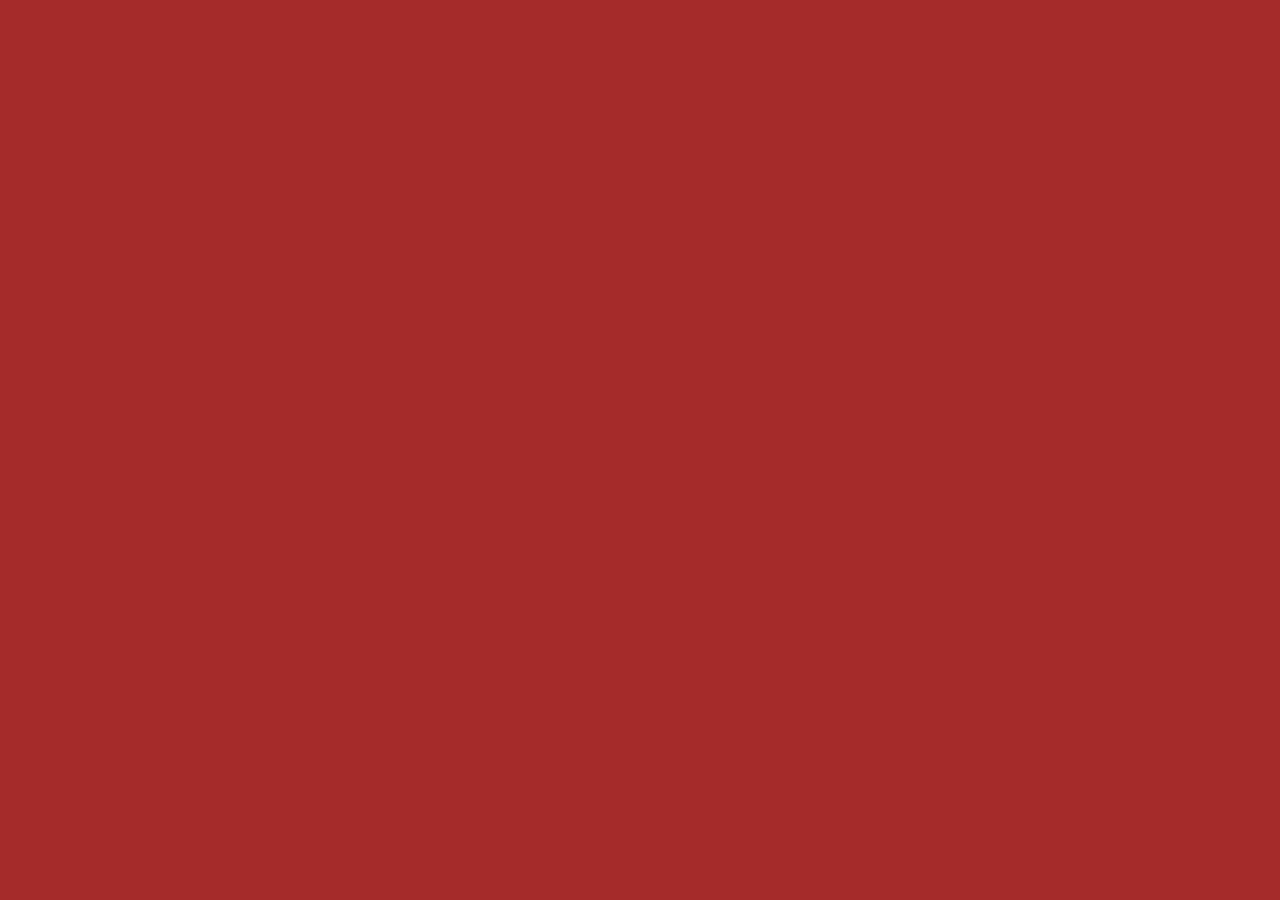
==== home.html @ 652362fe "add fitur" ====
<!DOCTYPE html>
<html lang="en">
<head>
    <meta charset="UTF-8">
    <meta name="viewport" content="width=device-width, initial-scale=1.0">
    <title>Document</title>
</head>
<style>
    body {
        background-color: brown;
    }
</style>
<body>
    
</body>
</html>
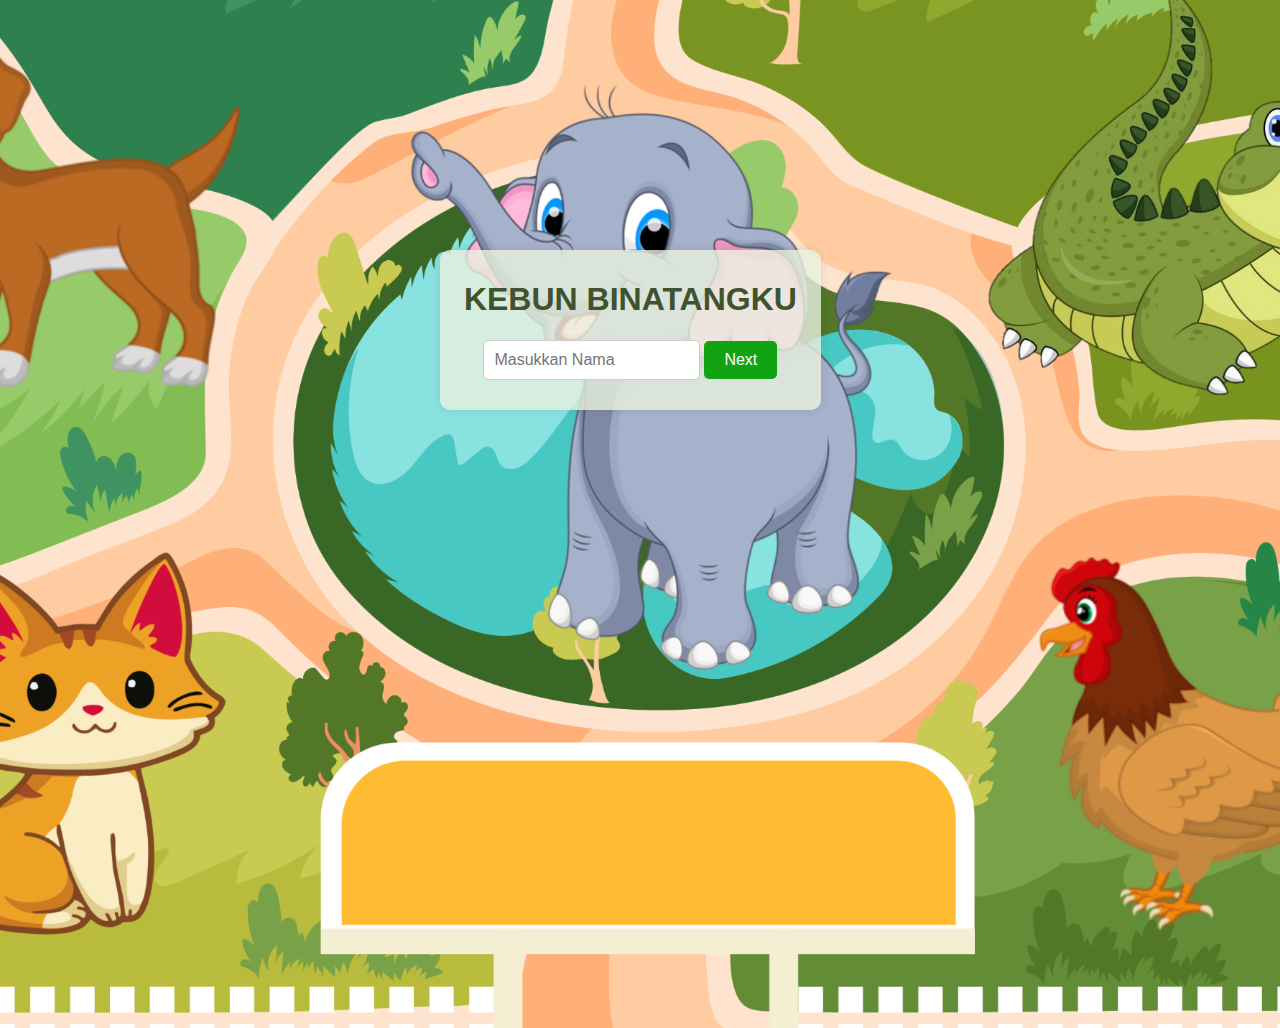
==== commit 3148af6d: "dicekdulu" ====
--- a/home.html
+++ b/home.html
@@ -3,14 +3,18 @@
 <head>
     <meta charset="UTF-8">
     <meta name="viewport" content="width=device-width, initial-scale=1.0">
-    <title>Document</title>
+    <title>Halaman Utama</title>
+    <link rel="stylesheet" href="login.css">
 </head>
-<style>
-    body {
-        background-color: brown;
-    }
-</style>
 <body>
-    
+    <div class="container">
+        <h1>KEBUN BINATANGKU</h1>
+        <form>
+            <input type="text" id="nama" maxlength="6" placeholder="Masukkan Nama">
+            <button type="submit" class="next-button">Next</button>
+        </form>
+    </div>
+
+    <script src="script.js"></script>
 </body>
-</html>+</html>
--- a/login.css
+++ b/login.css
@@ -0,0 +1,68 @@
+body {
+    font-family: Arial, sans-serif;
+    margin-top: 200px;
+    margin-left: 270px;
+    padding: 50px;
+    display: 0;
+    flex-direction: column; 
+    justify-content: center;
+    align-items: center;
+    height: 80vh; 
+    background-image: url('jpg/25.png');
+    background-size: cover;
+    background-position: center;
+}
+
+.container {
+    background-color: rgba(233, 241, 223, 0.8);
+    margin-left: 120px;
+    padding: 10px;
+    border-radius: 10px;
+    box-shadow: 0 0 10px rgba(0, 0, 0, 0.1);
+    margin-bottom: 20px;
+    width: 40%;
+    max-width: 500px;
+   
+    -webkit-border-radius: 10px;
+    -moz-border-radius: 10px;
+    -ms-border-radius: 10px;
+    -o-border-radius: 10px;
+}
+
+h1 {
+    color: #3f532e;
+    text-align: center;
+    font-family: 'Segoe UI', Tahoma, Geneva, Verdana, sans-serif;
+}
+
+form {
+    text-align: center;
+}
+
+input[type="text"] {
+    padding: 10px;
+    border: 1px solid #ccc;
+    border-radius: 5px;
+    margin-bottom: 20px;
+    width: 60%; /* Mengisi lebar input sesuai lebar kontainer */
+    box-sizing: border-box; /* Mencegah padding dan border menambah lebar input */
+    font-size: 16px;
+}
+
+.next-button {
+    padding: 10px 20px;
+    border: none;
+    background-color: rgb(17, 163, 17);
+    color: #fff;
+    border-radius: 5px;
+    cursor: pointer;
+    font-size: 16px;
+    transition: background-color 0.3s ease;
+}
+
+.next-button:hover {
+    background-color: rgb(14, 131, 14);
+}
+
+
+
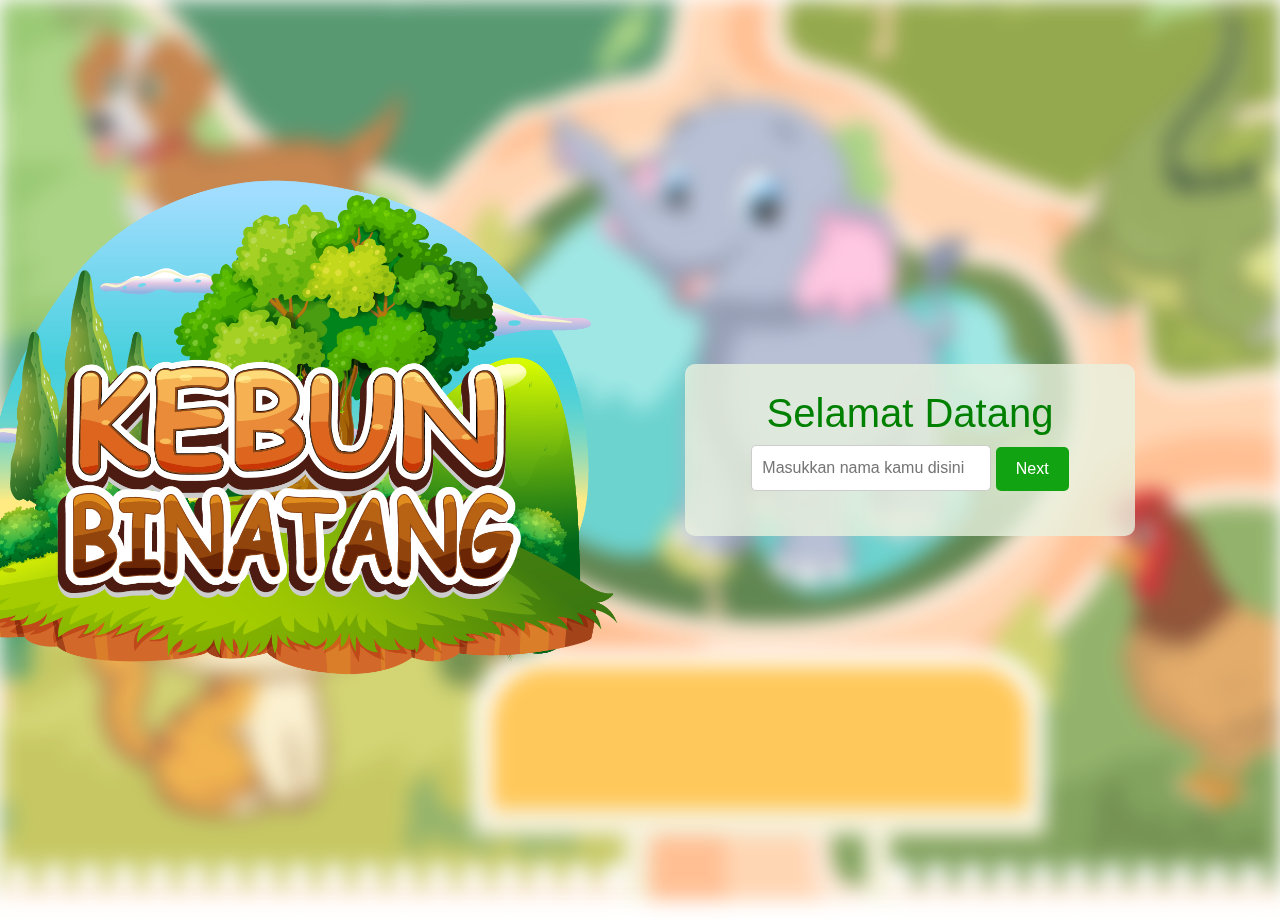
==== commit 4d786588: "final" ====
--- a/home.html
+++ b/home.html
@@ -4,17 +4,26 @@
     <meta charset="UTF-8">
     <meta name="viewport" content="width=device-width, initial-scale=1.0">
     <title>Halaman Utama</title>
+    <link href="https://cdn.jsdelivr.net/npm/bootstrap@5.3.3/dist/css/bootstrap.min.css" rel="stylesheet" integrity="sha384-QWTKZyjpPEjISv5WaRU9OFeRpok6YctnYmDr5pNlyT2bRjXh0JMhjY6hW+ALEwIH" crossorigin="anonymous">
+    <link rel="stylesheet" href="https://cdn.jsdelivr.net/npm/bootstrap-icons@1.11.3/font/bootstrap-icons.min.css">
+    <link rel="stylesheet" href="style.css" />
     <link rel="stylesheet" href="login.css">
+    <link rel="stylesheet" href="bootstrap/css/bootstrap.min.css">
+    <link href="https://fonts.cdnfonts.com/css/komika-2" rel="stylesheet">
 </head>
 <body>
-    <div class="container">
-        <h1>KEBUN BINATANGKU</h1>
-        <form>
-            <input type="text" id="nama" maxlength="6" placeholder="Masukkan Nama">
-            <button type="submit" class="next-button">Next</button>
-        </form>
+  <div class="background-overlay"></div>
+  <div class="gambar">
+      <img class="ahay" src="jpg/ahay-01.png" alt="">
+      <div class="container">
+          <h1 class="logoDepan">Selamat Datang</h1>
+          <form>
+              <input type="text" id="nama" maxlength="6" placeholder="Masukkan nama kamu disini">
+              <button type="submit" class="btn btn-success next-button">Next</button>
+            </form>
+        </div>
     </div>
-
+        
     <script src="script.js"></script>
 </body>
 </html>
--- a/style.css
+++ b/style.css
@@ -0,0 +1,93 @@
+@import url('https://fonts.cdnfonts.com/css/komika-2');
+
+.navbar-brand, .logo{
+    font-family: 'Komika', sans-serif;
+    font-size: 35px;
+    text-shadow: 2px 2px 4px rgba(0, 0, 0, 0.5); /* Bayangan teks */
+}
+
+.namaPapan {
+    font-family: 'Komika', sans-serif;
+    color: #fff;
+    font-size: 98px;
+    text-shadow: 2px 2px 4px rgba(0, 0, 0, 0.5); /* Bayangan teks */
+    position: absolute;
+    bottom: -677px;
+    right: 405px
+}
+
+
+
+.background-overlay {
+    position: fixed;
+    top: 0;
+    left: 0;
+    width: 100%;
+    height: 100%;
+    background-image: url('checkouttes_fhddddd.png'); /* Ganti dengan URL gambar yang ingin Anda gunakan */
+    background-size: cover;
+    filter: blur(20px); /* Menyesuaikan nilai untuk efek blur yang diinginkan */
+    opacity: 0.3; /* Menyesuaikan nilai untuk efek memudar yang diinginkan */
+    z-index: -1; /* Pastikan lapisan ini berada di belakang konten lainnya */
+}
+
+.modal-description {
+    margin: 10px 0;
+    text-align: justify;
+}
+
+.card-img-top {
+    width: 100%;
+    height: 15vw;
+    object-fit: scale-down;
+}
+
+.modal-img {
+    width: 100%;
+    height: 20vw;
+    object-fit: scale-down;
+}
+
+.image-container {
+    width: 100%; /* Set the width of the container */
+    text-align: center; /* Center-align content within the container */
+}
+
+.gambar-atas {
+    position: absolute; /* Menggunakan posisi absolut untuk mengatur posisi */
+    top: 000;
+    left: 100;
+    z-index: 1
+}
+
+#finals {
+    background-image: url("checkouttes_fhddddd.png");
+    background-size: 100% 100%;
+    width: auto;
+    height: 15vw;
+    object-fit: scale-down;
+}
+
+.kompilasi {
+    width: 350px;
+    /* height: 15vw; */
+    object-fit: scale-down;
+}
+
+.bottomLeftImage {
+    position: absolute;
+    bottom: -720px;
+    left: 0
+}
+
+.bottomRightImage {
+    position: absolute;
+    bottom: -720px;
+    right: 0
+}
+
+.Middlemage {
+    position: absolute;
+    bottom: -503px;
+    right: 400px
+}--- a/login.css
+++ b/login.css
@@ -1,3 +1,9 @@
+body, html {
+    margin: 0;
+    padding: 0;
+    height: 100%;
+}
+
 body {
     font-family: Arial, sans-serif;
     margin-top: 200px;
@@ -8,20 +14,46 @@
     justify-content: center;
     align-items: center;
     height: 80vh; 
-    background-image: url('jpg/25.png');
     background-size: cover;
     background-position: center;
 }
 
+.background-overlay {
+    position: fixed;
+    top: 0;
+    left: 0;
+    width: 100%;
+    height: 100%;
+    background-image: url('jpg/25.png');
+    background-size: cover;
+    filter: blur(10px); /* Menyesuaikan nilai untuk efek blur yang diinginkan */
+    opacity: 0.8; /* Menyesuaikan nilai untuk efek memudar yang diinginkan */
+    z-index: -1; /* Pastikan lapisan ini berada di belakang konten lainnya */
+}
+
+.gambar {
+    position: relative;
+    height: 100%;
+}
+.ahay {
+    position: fixed;
+    top: 50%;
+    left: 50%;
+    transform: translate(-100%, -50%);
+    max-width: 70%;
+    max-height: 70%;
+}
+
 .container {
+    position: fixed;
+    top: 50%;
+    left: 50%;
+    transform: translate(10%, -50%);
+    max-width: 450px;
+    max-height: 100%;
     background-color: rgba(233, 241, 223, 0.8);
-    margin-left: 120px;
-    padding: 10px;
+    padding: 25px;
     border-radius: 10px;
-    box-shadow: 0 0 10px rgba(0, 0, 0, 0.1);
-    margin-bottom: 20px;
-    width: 40%;
-    max-width: 500px;
    
     -webkit-border-radius: 10px;
     -moz-border-radius: 10px;
@@ -29,10 +61,11 @@
     -o-border-radius: 10px;
 }
 
-h1 {
-    color: #3f532e;
+.logoDepan {
     text-align: center;
-    font-family: 'Segoe UI', Tahoma, Geneva, Verdana, sans-serif;
+    color: green;
+    font-family: 'Komika', sans-serif;
+
 }
 
 form {
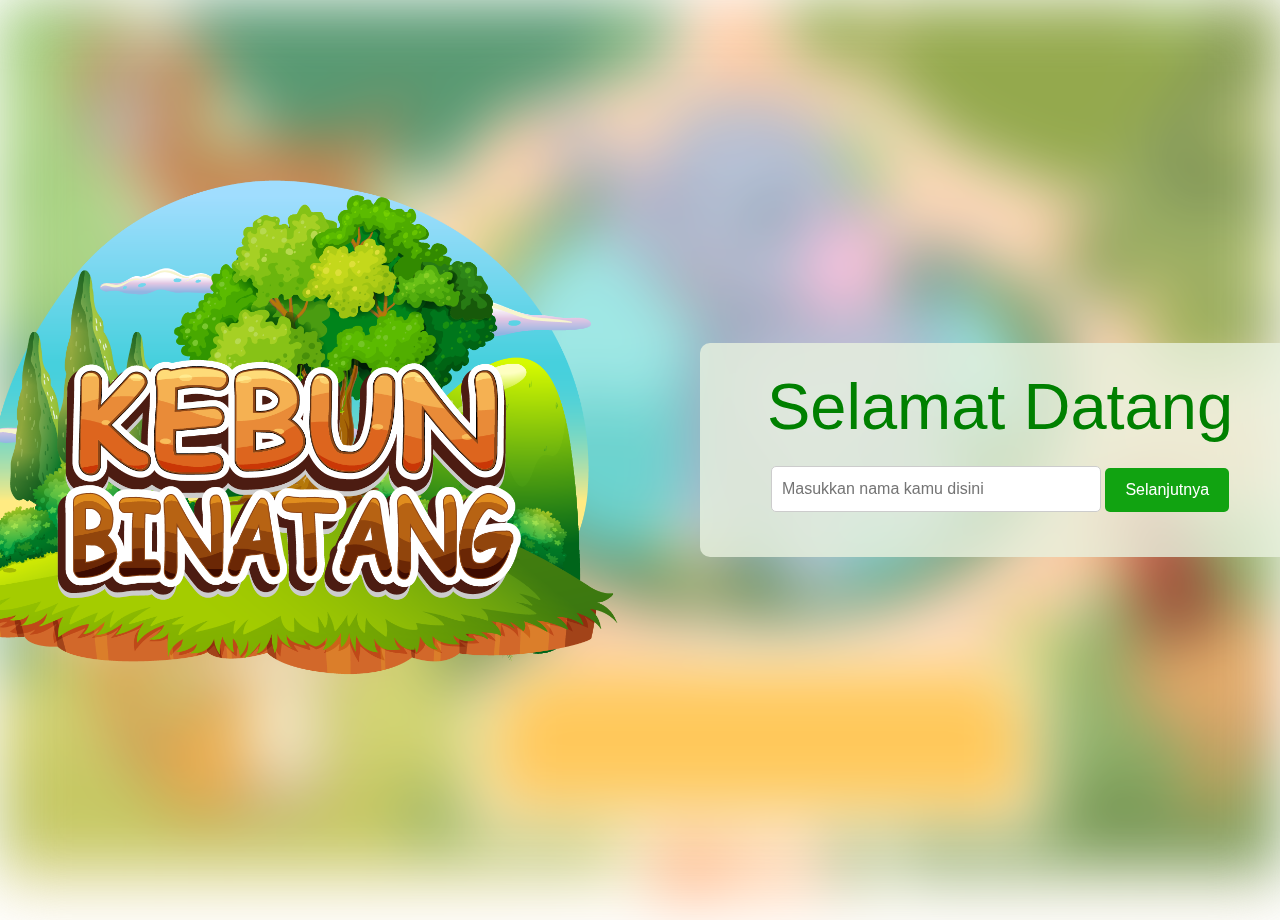
==== commit 27ca8671: "boss" ====
--- a/home.html
+++ b/home.html
@@ -19,7 +19,7 @@
           <h1 class="logoDepan">Selamat Datang</h1>
           <form>
               <input type="text" id="nama" maxlength="6" placeholder="Masukkan nama kamu disini">
-              <button type="submit" class="btn btn-success next-button">Next</button>
+              <button type="submit" class="btn btn-success next-button">Selanjutnya</button>
             </form>
         </div>
     </div>
--- a/style.css
+++ b/style.css
@@ -15,8 +15,6 @@
     bottom: -677px;
     right: 405px
 }
-
-
 
 .background-overlay {
     position: fixed;
--- a/login.css
+++ b/login.css
@@ -26,7 +26,7 @@
     height: 100%;
     background-image: url('jpg/25.png');
     background-size: cover;
-    filter: blur(10px); /* Menyesuaikan nilai untuk efek blur yang diinginkan */
+    filter: blur(30px); /* Menyesuaikan nilai untuk efek blur yang diinginkan */
     opacity: 0.8; /* Menyesuaikan nilai untuk efek memudar yang diinginkan */
     z-index: -1; /* Pastikan lapisan ini berada di belakang konten lainnya */
 }
@@ -49,7 +49,7 @@
     top: 50%;
     left: 50%;
     transform: translate(10%, -50%);
-    max-width: 450px;
+    max-width: 600px;
     max-height: 100%;
     background-color: rgba(233, 241, 223, 0.8);
     padding: 25px;
@@ -63,9 +63,10 @@
 
 .logoDepan {
     text-align: center;
+    font-size: 65px;
     color: green;
     font-family: 'Komika', sans-serif;
-
+    margin-bottom: 20px;
 }
 
 form {
